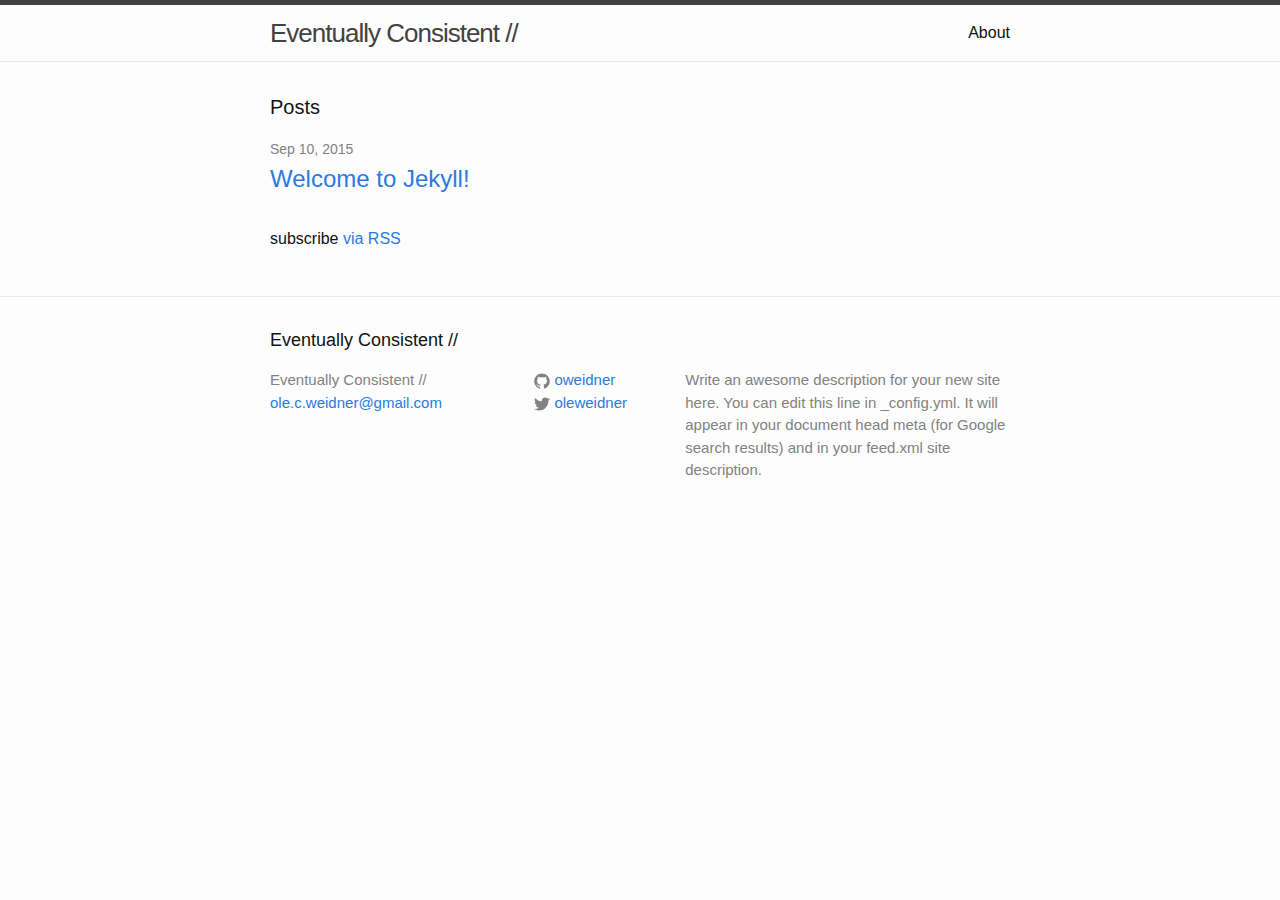
==== blog/index.html @ 5f10efd6 "bootstrapping my blog" ====
<!DOCTYPE html>
<html>

  <head>
  <meta charset="utf-8">
  <meta http-equiv="X-UA-Compatible" content="IE=edge">
  <meta name="viewport" content="width=device-width, initial-scale=1">

  <title>Eventually Consistent //</title>
  <meta name="description" content="Write an awesome description for your new site here. You can edit this line in _config.yml. It will appear in your document head meta (for Google search results) and in your feed.xml site description.
">

  <link rel="stylesheet" href="/blog/css/main.css">
  <link rel="canonical" href="http://oleweidner.com/blog/">
  <link rel="alternate" type="application/rss+xml" title="Eventually Consistent //" href="http://oleweidner.com/blog/feed.xml" />
</head>


  <body>

    <header class="site-header">

  <div class="wrapper">

    <a class="site-title" href="/blog/">Eventually Consistent //</a>

    <nav class="site-nav">
      <a href="#" class="menu-icon">
        <svg viewBox="0 0 18 15">
          <path fill="#424242" d="M18,1.484c0,0.82-0.665,1.484-1.484,1.484H1.484C0.665,2.969,0,2.304,0,1.484l0,0C0,0.665,0.665,0,1.484,0 h15.031C17.335,0,18,0.665,18,1.484L18,1.484z"/>
          <path fill="#424242" d="M18,7.516C18,8.335,17.335,9,16.516,9H1.484C0.665,9,0,8.335,0,7.516l0,0c0-0.82,0.665-1.484,1.484-1.484 h15.031C17.335,6.031,18,6.696,18,7.516L18,7.516z"/>
          <path fill="#424242" d="M18,13.516C18,14.335,17.335,15,16.516,15H1.484C0.665,15,0,14.335,0,13.516l0,0 c0-0.82,0.665-1.484,1.484-1.484h15.031C17.335,12.031,18,12.696,18,13.516L18,13.516z"/>
        </svg>
      </a>

      <div class="trigger">
        
          
          <a class="page-link" href="/blog/about/">About</a>
          
        
          
        
          
        
          
        
      </div>
    </nav>

  </div>

</header>


    <div class="page-content">
      <div class="wrapper">
        <div class="home">

  <h1 class="page-heading">Posts</h1>

  <ul class="post-list">
    
      <li>
        <span class="post-meta">Sep 10, 2015</span>

        <h2>
          <a class="post-link" href="/blog/jekyll/update/2015/09/10/welcome-to-jekyll.html">Welcome to Jekyll!</a>
        </h2>
      </li>
    
  </ul>

  <p class="rss-subscribe">subscribe <a href="/blog/feed.xml">via RSS</a></p>

</div>

      </div>
    </div>

    <footer class="site-footer">

  <div class="wrapper">

    <h2 class="footer-heading">Eventually Consistent //</h2>

    <div class="footer-col-wrapper">
      <div class="footer-col  footer-col-1">
        <ul class="contact-list">
          <li>Eventually Consistent //</li>
          <li><a href="mailto:ole.c.weidner@gmail.com">ole.c.weidner@gmail.com</a></li>
        </ul>
      </div>

      <div class="footer-col  footer-col-2">
        <ul class="social-media-list">
          
          <li>
            <a href="https://github.com/oweidner">
              <span class="icon  icon--github">
                <svg viewBox="0 0 16 16">
                  <path fill="#828282" d="M7.999,0.431c-4.285,0-7.76,3.474-7.76,7.761 c0,3.428,2.223,6.337,5.307,7.363c0.388,0.071,0.53-0.168,0.53-0.374c0-0.184-0.007-0.672-0.01-1.32 c-2.159,0.469-2.614-1.04-2.614-1.04c-0.353-0.896-0.862-1.135-0.862-1.135c-0.705-0.481,0.053-0.472,0.053-0.472 c0.779,0.055,1.189,0.8,1.189,0.8c0.692,1.186,1.816,0.843,2.258,0.645c0.071-0.502,0.271-0.843,0.493-1.037 C4.86,11.425,3.049,10.76,3.049,7.786c0-0.847,0.302-1.54,0.799-2.082C3.768,5.507,3.501,4.718,3.924,3.65 c0,0,0.652-0.209,2.134,0.796C6.677,4.273,7.34,4.187,8,4.184c0.659,0.003,1.323,0.089,1.943,0.261 c1.482-1.004,2.132-0.796,2.132-0.796c0.423,1.068,0.157,1.857,0.077,2.054c0.497,0.542,0.798,1.235,0.798,2.082 c0,2.981-1.814,3.637-3.543,3.829c0.279,0.24,0.527,0.713,0.527,1.437c0,1.037-0.01,1.874-0.01,2.129 c0,0.208,0.14,0.449,0.534,0.373c3.081-1.028,5.302-3.935,5.302-7.362C15.76,3.906,12.285,0.431,7.999,0.431z"/>
                </svg>
              </span>

              <span class="username">oweidner</span>
            </a>
          </li>
          

          
          <li>
            <a href="https://twitter.com/oleweidner">
              <span class="icon  icon--twitter">
                <svg viewBox="0 0 16 16">
                  <path fill="#828282" d="M15.969,3.058c-0.586,0.26-1.217,0.436-1.878,0.515c0.675-0.405,1.194-1.045,1.438-1.809
                  c-0.632,0.375-1.332,0.647-2.076,0.793c-0.596-0.636-1.446-1.033-2.387-1.033c-1.806,0-3.27,1.464-3.27,3.27 c0,0.256,0.029,0.506,0.085,0.745C5.163,5.404,2.753,4.102,1.14,2.124C0.859,2.607,0.698,3.168,0.698,3.767 c0,1.134,0.577,2.135,1.455,2.722C1.616,6.472,1.112,6.325,0.671,6.08c0,0.014,0,0.027,0,0.041c0,1.584,1.127,2.906,2.623,3.206 C3.02,9.402,2.731,9.442,2.433,9.442c-0.211,0-0.416-0.021-0.615-0.059c0.416,1.299,1.624,2.245,3.055,2.271 c-1.119,0.877-2.529,1.4-4.061,1.4c-0.264,0-0.524-0.015-0.78-0.046c1.447,0.928,3.166,1.469,5.013,1.469 c6.015,0,9.304-4.983,9.304-9.304c0-0.142-0.003-0.283-0.009-0.423C14.976,4.29,15.531,3.714,15.969,3.058z"/>
                </svg>
              </span>

              <span class="username">oleweidner</span>
            </a>
          </li>
          
        </ul>
      </div>

      <div class="footer-col  footer-col-3">
        <p class="text">Write an awesome description for your new site here. You can edit this line in _config.yml. It will appear in your document head meta (for Google search results) and in your feed.xml site description.
</p>
      </div>
    </div>

  </div>

</footer>


  </body>

</html>
---- blog/css/main.css ----
/**
 * Reset some basic elements
 */
body, h1, h2, h3, h4, h5, h6,
p, blockquote, pre, hr,
dl, dd, ol, ul, figure {
  margin: 0;
  padding: 0; }

/**
 * Basic styling
 */
body {
  font-family: Helvetica, Arial, sans-serif;
  font-size: 16px;
  line-height: 1.5;
  font-weight: 300;
  color: #111;
  background-color: #fdfdfd;
  -webkit-text-size-adjust: 100%; }

/**
 * Set `margin-bottom` to maintain vertical rhythm
 */
h1, h2, h3, h4, h5, h6,
p, blockquote, pre,
ul, ol, dl, figure,
.highlight {
  margin-bottom: 15px; }

/**
 * Images
 */
img {
  max-width: 100%;
  vertical-align: middle; }

/**
 * Figures
 */
figure > img {
  display: block; }

figcaption {
  font-size: 14px; }

/**
 * Lists
 */
ul, ol {
  margin-left: 30px; }

li > ul,
li > ol {
  margin-bottom: 0; }

/**
 * Headings
 */
h1, h2, h3, h4, h5, h6 {
  font-weight: 300; }

/**
 * Links
 */
a {
  color: #2a7ae2;
  text-decoration: none; }
  a:visited {
    color: #1756a9; }
  a:hover {
    color: #111;
    text-decoration: underline; }

/**
 * Blockquotes
 */
blockquote {
  color: #828282;
  border-left: 4px solid #e8e8e8;
  padding-left: 15px;
  font-size: 18px;
  letter-spacing: -1px;
  font-style: italic; }
  blockquote > :last-child {
    margin-bottom: 0; }

/**
 * Code formatting
 */
pre,
code {
  font-size: 15px;
  border: 1px solid #e8e8e8;
  border-radius: 3px;
  background-color: #eef; }

code {
  padding: 1px 5px; }

pre {
  padding: 8px 12px;
  overflow-x: scroll; }
  pre > code {
    border: 0;
    padding-right: 0;
    padding-left: 0; }

/**
 * Wrapper
 */
.wrapper {
  max-width: -webkit-calc(800px - (30px * 2));
  max-width: calc(800px - (30px * 2));
  margin-right: auto;
  margin-left: auto;
  padding-right: 30px;
  padding-left: 30px; }
  @media screen and (max-width: 800px) {
    .wrapper {
      max-width: -webkit-calc(800px - (30px));
      max-width: calc(800px - (30px));
      padding-right: 15px;
      padding-left: 15px; } }

/**
 * Clearfix
 */
.wrapper:after, .footer-col-wrapper:after {
  content: "";
  display: table;
  clear: both; }

/**
 * Icons
 */
.icon > svg {
  display: inline-block;
  width: 16px;
  height: 16px;
  vertical-align: middle; }
  .icon > svg path {
    fill: #828282; }

/**
 * Site header
 */
.site-header {
  border-top: 5px solid #424242;
  border-bottom: 1px solid #e8e8e8;
  min-height: 56px;
  position: relative; }

.site-title {
  font-size: 26px;
  line-height: 56px;
  letter-spacing: -1px;
  margin-bottom: 0;
  float: left; }
  .site-title, .site-title:visited {
    color: #424242; }

.site-nav {
  float: right;
  line-height: 56px; }
  .site-nav .menu-icon {
    display: none; }
  .site-nav .page-link {
    color: #111;
    line-height: 1.5; }
    .site-nav .page-link:not(:first-child) {
      margin-left: 20px; }
  @media screen and (max-width: 600px) {
    .site-nav {
      position: absolute;
      top: 9px;
      right: 30px;
      background-color: #fdfdfd;
      border: 1px solid #e8e8e8;
      border-radius: 5px;
      text-align: right; }
      .site-nav .menu-icon {
        display: block;
        float: right;
        width: 36px;
        height: 26px;
        line-height: 0;
        padding-top: 10px;
        text-align: center; }
        .site-nav .menu-icon > svg {
          width: 18px;
          height: 15px; }
          .site-nav .menu-icon > svg path {
            fill: #424242; }
      .site-nav .trigger {
        clear: both;
        display: none; }
      .site-nav:hover .trigger {
        display: block;
        padding-bottom: 5px; }
      .site-nav .page-link {
        display: block;
        padding: 5px 10px; } }

/**
 * Site footer
 */
.site-footer {
  border-top: 1px solid #e8e8e8;
  padding: 30px 0; }

.footer-heading {
  font-size: 18px;
  margin-bottom: 15px; }

.contact-list,
.social-media-list {
  list-style: none;
  margin-left: 0; }

.footer-col-wrapper {
  font-size: 15px;
  color: #828282;
  margin-left: -15px; }

.footer-col {
  float: left;
  margin-bottom: 15px;
  padding-left: 15px; }

.footer-col-1 {
  width: -webkit-calc(35% - (30px / 2));
  width: calc(35% - (30px / 2)); }

.footer-col-2 {
  width: -webkit-calc(20% - (30px / 2));
  width: calc(20% - (30px / 2)); }

.footer-col-3 {
  width: -webkit-calc(45% - (30px / 2));
  width: calc(45% - (30px / 2)); }

@media screen and (max-width: 800px) {
  .footer-col-1,
  .footer-col-2 {
    width: -webkit-calc(50% - (30px / 2));
    width: calc(50% - (30px / 2)); }

  .footer-col-3 {
    width: -webkit-calc(100% - (30px / 2));
    width: calc(100% - (30px / 2)); } }
@media screen and (max-width: 600px) {
  .footer-col {
    float: none;
    width: -webkit-calc(100% - (30px / 2));
    width: calc(100% - (30px / 2)); } }
/**
 * Page content
 */
.page-content {
  padding: 30px 0; }

.page-heading {
  font-size: 20px; }

.post-list {
  margin-left: 0;
  list-style: none; }
  .post-list > li {
    margin-bottom: 30px; }

.post-meta {
  font-size: 14px;
  color: #828282; }

.post-link {
  display: block;
  font-size: 24px; }

/**
 * Posts
 */
.post-header {
  margin-bottom: 30px; }

.post-title {
  font-size: 42px;
  letter-spacing: -1px;
  line-height: 1; }
  @media screen and (max-width: 800px) {
    .post-title {
      font-size: 36px; } }

.post-content {
  margin-bottom: 30px; }
  .post-content h2 {
    font-size: 32px; }
    @media screen and (max-width: 800px) {
      .post-content h2 {
        font-size: 28px; } }
  .post-content h3 {
    font-size: 26px; }
    @media screen and (max-width: 800px) {
      .post-content h3 {
        font-size: 22px; } }
  .post-content h4 {
    font-size: 20px; }
    @media screen and (max-width: 800px) {
      .post-content h4 {
        font-size: 18px; } }

/**
 * Syntax highlighting styles
 */
.highlight {
  background: #fff; }
  .highlight .c {
    color: #998;
    font-style: italic; }
  .highlight .err {
    color: #a61717;
    background-color: #e3d2d2; }
  .highlight .k {
    font-weight: bold; }
  .highlight .o {
    font-weight: bold; }
  .highlight .cm {
    color: #998;
    font-style: italic; }
  .highlight .cp {
    color: #999;
    font-weight: bold; }
  .highlight .c1 {
    color: #998;
    font-style: italic; }
  .highlight .cs {
    color: #999;
    font-weight: bold;
    font-style: italic; }
  .highlight .gd {
    color: #000;
    background-color: #fdd; }
  .highlight .gd .x {
    color: #000;
    background-color: #faa; }
  .highlight .ge {
    font-style: italic; }
  .highlight .gr {
    color: #a00; }
  .highlight .gh {
    color: #999; }
  .highlight .gi {
    color: #000;
    background-color: #dfd; }
  .highlight .gi .x {
    color: #000;
    background-color: #afa; }
  .highlight .go {
    color: #888; }
  .highlight .gp {
    color: #555; }
  .highlight .gs {
    font-weight: bold; }
  .highlight .gu {
    color: #aaa; }
  .highlight .gt {
    color: #a00; }
  .highlight .kc {
    font-weight: bold; }
  .highlight .kd {
    font-weight: bold; }
  .highlight .kp {
    font-weight: bold; }
  .highlight .kr {
    font-weight: bold; }
  .highlight .kt {
    color: #458;
    font-weight: bold; }
  .highlight .m {
    color: #099; }
  .highlight .s {
    color: #d14; }
  .highlight .na {
    color: #008080; }
  .highlight .nb {
    color: #0086B3; }
  .highlight .nc {
    color: #458;
    font-weight: bold; }
  .highlight .no {
    color: #008080; }
  .highlight .ni {
    color: #800080; }
  .highlight .ne {
    color: #900;
    font-weight: bold; }
  .highlight .nf {
    color: #900;
    font-weight: bold; }
  .highlight .nn {
    color: #555; }
  .highlight .nt {
    color: #000080; }
  .highlight .nv {
    color: #008080; }
  .highlight .ow {
    font-weight: bold; }
  .highlight .w {
    color: #bbb; }
  .highlight .mf {
    color: #099; }
  .highlight .mh {
    color: #099; }
  .highlight .mi {
    color: #099; }
  .highlight .mo {
    color: #099; }
  .highlight .sb {
    color: #d14; }
  .highlight .sc {
    color: #d14; }
  .highlight .sd {
    color: #d14; }
  .highlight .s2 {
    color: #d14; }
  .highlight .se {
    color: #d14; }
  .highlight .sh {
    color: #d14; }
  .highlight .si {
    color: #d14; }
  .highlight .sx {
    color: #d14; }
  .highlight .sr {
    color: #009926; }
  .highlight .s1 {
    color: #d14; }
  .highlight .ss {
    color: #990073; }
  .highlight .bp {
    color: #999; }
  .highlight .vc {
    color: #008080; }
  .highlight .vg {
    color: #008080; }
  .highlight .vi {
    color: #008080; }
  .highlight .il {
    color: #099; }
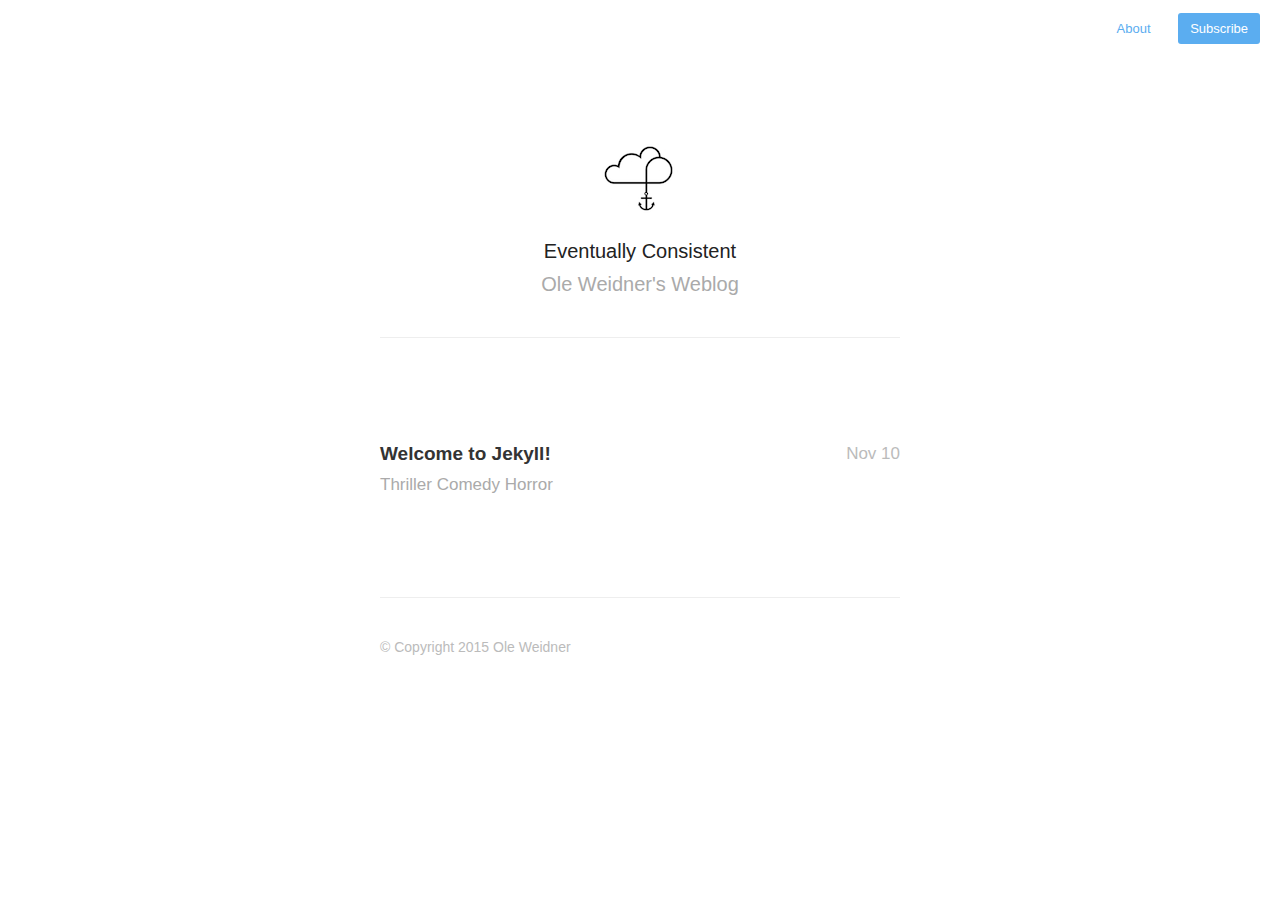
==== commit 89f4b5cd: "new blog theme" ====
--- a/blog/index.html
+++ b/blog/index.html
@@ -1,141 +1,78 @@
 <!DOCTYPE html>
-<html>
-
-  <head>
+<html lang="en">
+<head>
   <meta charset="utf-8">
-  <meta http-equiv="X-UA-Compatible" content="IE=edge">
+  <meta http-equiv="X-UA-Compatible" content="IE=edge,chrome=1">
   <meta name="viewport" content="width=device-width, initial-scale=1">
 
-  <title>Eventually Consistent //</title>
-  <meta name="description" content="Write an awesome description for your new site here. You can edit this line in _config.yml. It will appear in your document head meta (for Google search results) and in your feed.xml site description.
-">
+  <title>Eventually Consistent</title>
+  <link rel="shortcut icon" href="/blog/assets/images/favicon.ico">
+  <link rel="stylesheet" href="/blog/assets/css/style.css">
+  <link rel="alternate" type="application/rss+xml" title="My Blog" href="/blog/rss.xml">
+  <link rel="stylesheet" href="/blog/assets/css/highlight.css">
+</head>
+<body>
 
-  <link rel="stylesheet" href="/blog/css/main.css">
-  <link rel="canonical" href="http://oleweidner.com/blog/">
-  <link rel="alternate" type="application/rss+xml" title="Eventually Consistent //" href="http://oleweidner.com/blog/feed.xml" />
-</head>
+  <nav class="main-nav">
+    
+
+    
+        
+            <a href="/blog/about">About </a>
+        
+    
+    <a class="cta" href="/blog/feed.xml">Subscribe</a>
+</nav>
+
+  
+      <div class="profile">
+    <section id="wrapper">
+        <header id="header">
+        
+            <a href="/blog/about">
+                <img id="avatar" class="2x" src="/blog/assets/images/avatar.png"/>
+            </a>
+        
+            <h1>Eventually Consistent</h1>
+            <h2>Ole Weidner's Weblog</h2>
+        </header>
+    </section>
+</div>
+
+  
+
+  <section id="wrapper" class="home">
+    <ul id="post-list">
+    
+        <li>
+            <a href="/blog/2013/welcome-to-jekyll/"><aside class="dates">Nov 10</aside></a>
+            <a href="/blog/2013/welcome-to-jekyll/">Welcome to Jekyll! <h2>Thriller Comedy Horror</h2></a>
+        </li>
+    
+</ul>
 
 
-  <body>
+<footer id="footer">
+    <p class="small">© Copyright 2015 Ole Weidner</p>
+</footer>
+  </section>
 
-    <header class="site-header">
+  <script src="https://ajax.googleapis.com/ajax/libs/jquery/2.1.1/jquery.min.js"></script>
+  <script src="/blog/assets/js/main.js"></script>
+  <script src="/blog/assets/js/highlight.js"></script>
+  <script>hljs.initHighlightingOnLoad();</script>
 
-  <div class="wrapper">
+  <script>
+    (function(i,s,o,g,r,a,m){i['GoogleAnalyticsObject']=r;i[r]=i[r]||function(){
+    (i[r].q=i[r].q||[]).push(arguments)},i[r].l=1*new Date();a=s.createElement(o),
+    m=s.getElementsByTagName(o)[0];a.async=1;a.src=g;m.parentNode.insertBefore(a,m)
+    })(window,document,'script','//www.google-analytics.com/analytics.js','ga');
 
-    <a class="site-title" href="/blog/">Eventually Consistent //</a>
-
-    <nav class="site-nav">
-      <a href="#" class="menu-icon">
-        <svg viewBox="0 0 18 15">
-          <path fill="#424242" d="M18,1.484c0,0.82-0.665,1.484-1.484,1.484H1.484C0.665,2.969,0,2.304,0,1.484l0,0C0,0.665,0.665,0,1.484,0 h15.031C17.335,0,18,0.665,18,1.484L18,1.484z"/>
-          <path fill="#424242" d="M18,7.516C18,8.335,17.335,9,16.516,9H1.484C0.665,9,0,8.335,0,7.516l0,0c0-0.82,0.665-1.484,1.484-1.484 h15.031C17.335,6.031,18,6.696,18,7.516L18,7.516z"/>
-          <path fill="#424242" d="M18,13.516C18,14.335,17.335,15,16.516,15H1.484C0.665,15,0,14.335,0,13.516l0,0 c0-0.82,0.665-1.484,1.484-1.484h15.031C17.335,12.031,18,12.696,18,13.516L18,13.516z"/>
-        </svg>
-      </a>
-
-      <div class="trigger">
-        
-          
-          <a class="page-link" href="/blog/about/">About</a>
-          
-        
-          
-        
-          
-        
-          
-        
-      </div>
-    </nav>
-
-  </div>
-
-</header>
+    ga('create', 'UA-50420430-1', 'auto');
+    ga('send', 'pageview');
+  </script>
+</body>
+</html>
 
 
-    <div class="page-content">
-      <div class="wrapper">
-        <div class="home">
 
-  <h1 class="page-heading">Posts</h1>
-
-  <ul class="post-list">
-    
-      <li>
-        <span class="post-meta">Sep 10, 2015</span>
-
-        <h2>
-          <a class="post-link" href="/blog/jekyll/update/2015/09/10/welcome-to-jekyll.html">Welcome to Jekyll!</a>
-        </h2>
-      </li>
-    
-  </ul>
-
-  <p class="rss-subscribe">subscribe <a href="/blog/feed.xml">via RSS</a></p>
-
-</div>
-
-      </div>
-    </div>
-
-    <footer class="site-footer">
-
-  <div class="wrapper">
-
-    <h2 class="footer-heading">Eventually Consistent //</h2>
-
-    <div class="footer-col-wrapper">
-      <div class="footer-col  footer-col-1">
-        <ul class="contact-list">
-          <li>Eventually Consistent //</li>
-          <li><a href="mailto:ole.c.weidner@gmail.com">ole.c.weidner@gmail.com</a></li>
-        </ul>
-      </div>
-
-      <div class="footer-col  footer-col-2">
-        <ul class="social-media-list">
-          
-          <li>
-            <a href="https://github.com/oweidner">
-              <span class="icon  icon--github">
-                <svg viewBox="0 0 16 16">
-                  <path fill="#828282" d="M7.999,0.431c-4.285,0-7.76,3.474-7.76,7.761 c0,3.428,2.223,6.337,5.307,7.363c0.388,0.071,0.53-0.168,0.53-0.374c0-0.184-0.007-0.672-0.01-1.32 c-2.159,0.469-2.614-1.04-2.614-1.04c-0.353-0.896-0.862-1.135-0.862-1.135c-0.705-0.481,0.053-0.472,0.053-0.472 c0.779,0.055,1.189,0.8,1.189,0.8c0.692,1.186,1.816,0.843,2.258,0.645c0.071-0.502,0.271-0.843,0.493-1.037 C4.86,11.425,3.049,10.76,3.049,7.786c0-0.847,0.302-1.54,0.799-2.082C3.768,5.507,3.501,4.718,3.924,3.65 c0,0,0.652-0.209,2.134,0.796C6.677,4.273,7.34,4.187,8,4.184c0.659,0.003,1.323,0.089,1.943,0.261 c1.482-1.004,2.132-0.796,2.132-0.796c0.423,1.068,0.157,1.857,0.077,2.054c0.497,0.542,0.798,1.235,0.798,2.082 c0,2.981-1.814,3.637-3.543,3.829c0.279,0.24,0.527,0.713,0.527,1.437c0,1.037-0.01,1.874-0.01,2.129 c0,0.208,0.14,0.449,0.534,0.373c3.081-1.028,5.302-3.935,5.302-7.362C15.76,3.906,12.285,0.431,7.999,0.431z"/>
-                </svg>
-              </span>
-
-              <span class="username">oweidner</span>
-            </a>
-          </li>
-          
-
-          
-          <li>
-            <a href="https://twitter.com/oleweidner">
-              <span class="icon  icon--twitter">
-                <svg viewBox="0 0 16 16">
-                  <path fill="#828282" d="M15.969,3.058c-0.586,0.26-1.217,0.436-1.878,0.515c0.675-0.405,1.194-1.045,1.438-1.809
-                  c-0.632,0.375-1.332,0.647-2.076,0.793c-0.596-0.636-1.446-1.033-2.387-1.033c-1.806,0-3.27,1.464-3.27,3.27 c0,0.256,0.029,0.506,0.085,0.745C5.163,5.404,2.753,4.102,1.14,2.124C0.859,2.607,0.698,3.168,0.698,3.767 c0,1.134,0.577,2.135,1.455,2.722C1.616,6.472,1.112,6.325,0.671,6.08c0,0.014,0,0.027,0,0.041c0,1.584,1.127,2.906,2.623,3.206 C3.02,9.402,2.731,9.442,2.433,9.442c-0.211,0-0.416-0.021-0.615-0.059c0.416,1.299,1.624,2.245,3.055,2.271 c-1.119,0.877-2.529,1.4-4.061,1.4c-0.264,0-0.524-0.015-0.78-0.046c1.447,0.928,3.166,1.469,5.013,1.469 c6.015,0,9.304-4.983,9.304-9.304c0-0.142-0.003-0.283-0.009-0.423C14.976,4.29,15.531,3.714,15.969,3.058z"/>
-                </svg>
-              </span>
-
-              <span class="username">oleweidner</span>
-            </a>
-          </li>
-          
-        </ul>
-      </div>
-
-      <div class="footer-col  footer-col-3">
-        <p class="text">Write an awesome description for your new site here. You can edit this line in _config.yml. It will appear in your document head meta (for Google search results) and in your feed.xml site description.
-</p>
-      </div>
-    </div>
-
-  </div>
-
-</footer>
-
-
-  </body>
-
-</html>
--- a/blog/assets/css/style.css
+++ b/blog/assets/css/style.css
@@ -0,0 +1,644 @@
+/* Reset */
+html,body,div,span,applet,object,iframe,h1,h2,h3,h4,h5,h6,p,blockquote,pre,a,abbr,acronym,address,big,cite,code,del,dfn,em,img,ins,kbd,q,s,samp,small,strike,strong,sub,sup,tt,var,b,u,i,center,dl,dt,dd,ol,ul,li,fieldset,form,label,legend,table,caption,tbody,tfoot,thead,tr,th,td,article,aside,canvas,details,embed,figure,figcaption,footer,header,hgroup,menu,nav,output,ruby,section,summary,time,mark,audio,video{border:0;font-size:100%;font:inherit;vertical-align:baseline;margin:0;padding:0}article,aside,details,figcaption,figure,footer,header,hgroup,menu,nav,section{display:block}body{line-height:1}blockquote,q{quotes:none}blockquote:before,blockquote:after,q:before,q:after{content:none}table{border-collapse:collapse;border-spacing:0}
+*, *:before, *:after { -moz-box-sizing: border-box; -webkit-box-sizing: border-box; box-sizing: border-box; }
+
+/* Clearfix */
+.clearfix:after {
+	content: "";
+	display: table;
+	clear: both;
+}
+.hidden { display: none; }
+
+/* Icons */
+@font-face {
+	font-family: 'icons';
+		src: url('../fonts/icons.eot');
+		src: url('../fonts/icons.eot#iefix') format('embedded-opentype'),
+		url('../fonts/icons.woff') format('woff'),
+		url('../fonts/icons.ttf') format('truetype'),
+		url('../fonts/icons.svg#icons') format('svg');
+	font-weight: normal;
+	font-style: normal;
+}
+
+[class^="icon-"]:before, [class*=" icon-"]:before {
+	font-family: "icons";
+	font-style: normal;
+	font-weight: normal;
+	speak: none;
+	display: inline-block;
+	text-decoration: inherit;
+	text-align: center;
+	font-variant: normal;
+	text-transform: none;
+	line-height: 1em;
+}
+.icon-facebook:before { content: '\e802'; }
+.icon-facebook-squared:before { content: '\e800'; }
+.icon-twitter:before { content: '\e801'; }
+.icon-twitter-1:before { content: '\e804'; }
+.icon-facebook-circled:before { content: '\e805'; }
+.icon-twitter-circled:before { content: '\e806'; }
+.icon-facebook-rect:before { content: '\e803'; }
+
+/* Spacing */
+.post h1, h3, h4, h5, p, .post-body ul, #post-list li, pre {
+margin-bottom: 20px;
+}
+
+/* Base */
+html, body { height: 100%; }
+
+body {
+	font:16px/1 "Helvetica Neue", Helvetica, Arial, sans-serif;
+	color: #666;
+	-webkit-font-smoothing: antialiased;
+	text-rendering: optimizeLegibility;
+}
+
+h1 {
+	font-size: 30px;
+	letter-spacing: -1px;
+	color: #222;
+	font-weight: bold;
+}
+
+h2 {
+	font: italic 19px/1.3em Georgia,serif;
+	color: #bbb;
+}
+
+.profile #wrapper {
+	padding: 100px 40px 0px;
+	max-width: 600px;
+	margin: 0 auto;
+}
+
+.profile #header {
+	border-bottom: 1px solid #eee;
+	margin-bottom: 40px;
+	padding-bottom: 40px;
+	text-align: center;
+	position: relative;
+}
+
+.profile #avatar {
+	display: inline-block;
+	width: 80px;
+	height: 80px;
+	border-radius: 50%;
+	margin-bottom: 20px;
+}
+
+.profile h1 {
+	font-weight: 400;
+	letter-spacing: 0px;
+	font-size: 20px;
+	color: #222;
+}
+
+.profile h2 {
+	font-size: 20px;
+	  font-weight: 300;
+	  color: #aaa;
+	  margin-top: 10px;
+	  font-family: 'Helvetica Neue', Helvetica, Arial, sans-serif;
+	  font-style: normal;
+
+}
+
+nav.main-nav {
+	padding: 20px 20px 0;
+
+	/*max-width: 600px;*/
+	/*width:100%;*/
+	background: #fff;
+	background: rgba(255,255,255,.90);
+	margin: 0 auto;
+	text-align: right;
+	/*position: fixed;*/
+	z-index: 100;
+}
+
+nav.main-nav a {
+	top: 8px;
+	right: 6px;
+	padding: 8px 12px;
+	color: #5badf0;
+	font-size: 13px;
+	/*font-weight: bold;*/
+	line-height: 1.35;
+	border-radius: 3px;
+
+}
+nav.main-nav a.cta {
+	background: #5badf0;
+	color: #fff;
+	margin-left: 12px;
+}
+
+#wrapper {
+  max-width: 600px;
+  margin: 0 auto;
+  padding: 60px 40px 100px 40px;
+}
+
+#wrapper.home {
+	max-width: 600px;
+	margin: 0 auto;
+	padding: 0px 40px 20px 40px;
+}
+
+.home #avatar {
+	float: right;
+	width: 40px;
+	height: 40px;
+	border-radius: 50%;
+}
+
+/* Typography */
+/*Accent color*/
+a,
+#title,
+#post-list a:hover,
+#post-list li:hover .dates,
+#title:hover {
+	text-decoration: none;
+	color: #5badf0;
+	color: #5694f1;
+}
+
+p a { color: #5694f1; }
+
+/*Transitions*/
+a,
+#post-nav a,
+#post-list a	{
+	-webkit-transition: all 0.15s ease;
+	-moz-transition: all 0.15s ease;
+	-ms-transition: all 0.15s ease;
+	-o-transition: all 0.15s ease;
+	transition: all 0.15s ease;
+}
+
+ul 	{ margin:0; padding:0; }
+li	{ list-style-type:circle; list-style-position:inside; }
+
+/* Line Height */
+#post-body, p { line-height:1.7; }
+
+b, strong { font-weight: 500;
+  color: #1E2025; }
+em, i { font-style: italic; }
+
+#title {
+	display: inline-block;
+	line-height: 100%;
+	font-weight: 500;
+	font-size: 19px;
+	margin: 0;
+	padding-bottom: 20px;
+}
+
+.description {
+	float: right;
+	font: italic 14px/1.4em Georgia,serif;
+	color: #aaa;
+}
+
+
+
+.home h1 {
+	font-size: 30px;
+	letter-spacing: -1px;
+	color: #222;
+	font-weight: bold;
+}
+
+.home h2 {
+	font: italic 19px/1.3em Georgia,serif;
+	color: #bbb;
+}
+
+.post header {
+	text-align:center;
+
+}
+
+.post h1 {
+	margin-bottom: 20px;
+	color: #222;
+	font: 300 32px/1.4em "Helvetica Neue", Helvetica,Arial,sans-serif;
+}
+
+.post h2 {
+	margin-bottom: 40px;
+	  font: 300 24px/1.5 "Helvetica Neue",Helvetica,Arial,sans-serif;
+	  color: #111;
+}
+
+
+.post h2.headline {
+	/*font: italic 22px/1.3em Georgia,serif;*/
+	font: normal 13px/1.5em "Helvetica Neue",Helvetica,Arial,sans-serif;
+	margin: -5px 0 40px 0;
+	color: #b2b9be;
+	  font-size: 13px;
+	  text-transform: uppercase;
+	  letter-spacing: 2px;
+	  /*margin-top: 15px;*/
+	  display: inline-block;
+}
+
+#post-list h2 {
+	font: normal 17px/1.5em "Helvetica Neue",Helvetica,Arial,sans-serif;
+	color: #aaa;
+	max-width: 400px;
+	margin-top: 2px;
+}
+
+h3, h4, h5 { color:#333; }
+
+h3 { font-size:20px; font-weight: 400; }
+h4 { font-size:16px; font-weight:bold; }
+h5 { font-size:15px; font-weight: bold; }
+
+h6 {
+	font-size: 13px;
+	font-weight: bold;
+	color: #666;
+	margin-bottom: 6px;
+}
+
+p.small {
+	color: #bbb;
+	font-size: 14px;
+	line-height: 1.5;
+	display: block;
+}
+
+blockquote {
+	padding-left: 15px;
+	border-left: 3px solid #eee;
+}
+
+hr {
+	display: block;
+	border: none;
+	height: 1px;
+	margin: 40px auto;
+	background: #eee;
+}
+
+span.code { font-family:Menlo, Monaco, Courier; background-color:#EEE; font-size:14px; }
+
+pre	{
+	font-family:Menlo, Monaco, Courier;
+	white-space:pre-wrap;
+	/*border: 1px solid #ddd;*/
+	padding:20px;
+	background-color:#fdfdfd;
+	/*font-size:14px;*/
+	overflow:auto;
+	border-radius: 3px;
+	background: #272b2d;
+	  font-family: 'Source Code Pro',Menlo,monospace;
+	  font-size: 13px;
+	  line-height: 1.5em;
+	  font-weight: 500;
+	color: #d0d4d7;
+
+}
+
+table {
+	width: 100%;
+	margin: 40px 0;
+	border-collapse: collapse;
+	font-size: 13px;
+	line-height: 1.5em;
+}
+
+th,td {
+	text-align: left;
+	padding-right: 20px;
+	vertical-align: top;
+}
+
+table td,td {
+	border-spacing: none;
+	border-style: solid;
+	padding: 10px 15px;
+	border-width: 1px 0 0 0;
+}
+
+tr>td {
+	border-top: 1px solid #eaeaea;
+}
+
+tr:nth-child(odd)>td {
+	background: #fcfcfc;
+}
+
+thead th,th {
+	text-align: left;
+	padding: 10px 15px;
+	height: 20px;
+	font-size: 13px;
+	font-weight: bold;
+	color: #444;
+	border-bottom: 1px solid #dadadc;
+	cursor: default;
+	white-space: nowrap;
+}
+
+img {
+	width: 100%;
+	max-width: 100%;
+	border-radius: 3px;
+}
+
+/* Made with Cactus Badge */
+#badge {
+	position: absolute;
+	bottom: 8px;
+	right: 8px;
+	height: 48px;
+	width: 48px;
+}
+
+/*=========================================
+Post List
+=========================================== */
+#post-list,#archive-list {
+	margin-top: 100px;
+}
+
+#post-list li,#archive-list li {
+	list-style-type: none;
+}
+
+#post-list li:last-child {
+	margin-bottom: 0;
+}
+
+#post-list li+li {
+	padding-top: 20px;
+	border-top: 1px solid #eee;
+}
+
+#post-list a {
+	color: #333;
+	display: block;
+	font: bold 19px/1.7 "Helvetica Neue",helvetica,Arial,sans-serif;
+}
+
+#post-list .dates {
+	float: right;
+	position: relative;
+	top: 1px;
+	font: 300 17px/1.8 "Helvetica Neue",helvetica,Arial,sans-serif;
+	color: #bbb;
+}
+
+#post-list-footer {
+	border-top: 1px solid #eee;
+	margin-top: 20px;
+	padding-top: 100px;
+}
+
+#archive-link {
+	display: inline-block;
+	font-size: 13px;
+	font-weight: bold;
+	border-radius: 4px;
+	padding: 3px 10px 6px;
+	box-shadow: 0 0 0 1px hsla(207,83%,80%,1);
+}
+
+#archive-link:hover {
+	background: #5694f1;
+	color: #fff;
+	box-shadow: 0 0 0 1px #5694f1;
+}
+
+#archive-link span {
+	position: relative;
+	top: 0;
+	font-size: 17px;
+}
+
+#footer {
+	box-shadow: inset 0 1px 0 #eee;
+	padding: 40px 0 0 0;
+	margin-top: 100px;
+}
+
+/* Post Page */
+#header {
+	border-bottom: 1px solid #eee;
+}
+
+.post {
+	margin: 80px 0 0 0;
+}
+
+#post-meta {
+	font-size: 13px;
+	font-weight: bold;
+	line-height: 1.4;
+	border-top: 1px solid #eee;
+	padding-top: 40px;
+	margin-bottom: 40px;
+	padding-bottom: 40px;
+	margin-top: 40px;
+	color:#444;
+	border-bottom: 1px solid #eee;
+}
+
+#post-meta div span {
+	color: #aaa;
+	font-weight: 500;
+	display: block;
+}
+
+#post-meta div span.dark {
+	color: #1E2025;
+
+}
+
+#post-meta div {
+	margin: 0 25px 0 0;
+	float: left;
+}
+
+#sharing {
+	float: right;
+	margin: -2px;
+}
+
+#sharing a {
+	font-size: 20px;
+	font-size: 23px;
+	margin-left: 1px;
+	margin-top: 4px;
+	color: #d4d4d4;
+	display: inline-block;
+	vertical-align: middle;
+}
+
+#sharing a:hover {
+	/*color: #444;*/
+	opacity: 0.8;
+}
+
+/* Post Navigation */
+#post-nav {
+	border-top:1px solid #eee;
+	text-align:center;
+	padding-top:20px;
+	font-size:13px;
+	font-weight:500;
+	margin-top: 40px;
+}
+
+#post-nav span {
+	-webkit-transition: all 0.1s linear;
+	-moz-transition: all 0.1s linear;
+	-ms-transition: all 0.1s linear;
+	-o-transition: all 0.1s linear;
+	transition: all 0.1s linear;
+	position: relative;
+}
+
+#post-nav span.prev {
+	float: left;
+}
+
+#post-nav span.next {
+	float: right;
+}
+
+#post-nav span .arrow {
+	position: relative;
+	padding: 1px;
+}
+
+#post-nav span.prev:hover .arrow {
+	left: -4px;
+}
+
+#post-nav span.next:hover .arrow {
+	right: -4px;
+}
+
+#post-nav span.prev:hover {
+	left: -3px;
+}
+
+#post-nav span.next:hover {
+	right: -3px;
+}
+
+/* Archive */
+h1.archive {
+	margin-bottom: 0px;
+}
+
+h2.month {
+	width: 100%;
+	font: bold 13px/1 "Helvetica Neue",helvetica,Arial,sans-serif;
+	text-transform: uppercase;
+	margin-top: 40px;
+	margin-bottom: 10px;
+	padding-bottom: 10px;
+	border-bottom: 1px solid #eee;
+}
+
+#archive-list li:last-child {
+	margin-bottom: 0;
+}
+
+#archive-list a {
+	display: block;
+	font: bold 17px/1.7 "Helvetica Neue",helvetica,Arial,sans-serif;
+	color: #333;
+}
+
+#archive-list .dates {
+	float: right;
+	position: relative;
+	top: 1px;
+	font: 300 17px/1.7 "Helvetica Neue",helvetica,Arial,sans-serif;
+	color: #bbb;
+}
+
+#archive-list li a:hover,#archive-list li:hover .dates {
+	color: #5694f1;
+}
+
+#post-meta img.avatar {
+  height: 36px;
+  width: 36px;
+  float: left;
+  border-radius: 50%;
+  margin-top: 3px;
+  margin-right: 20px;
+  box-shadow: 0 0 0 3px #fff, 0 0 0 4px #eee;
+}
+
+#post-list.archive.readmore h3{
+
+	  font: 400 20px "Helvetica Neue", Helvetica,Arial,sans-serif;
+	  margin-bottom: 30px;
+}
+
+#post-list.archive.readmore a{
+	font: 400 16px/1.6 "Helvetica Neue",helvetica,Arial,sans-serif;
+	color: #5694f1;
+}
+
+#post-list.archive.readmore a:hover{
+	opacity: 0.8;
+}
+
+#post-list.archive.readmore .dates{
+	font: 300 16px/1.6 "Helvetica Neue",helvetica,Arial,sans-serif;
+}
+#sharing a.facebook {
+  background: #4361b3;
+}
+#sharing a.twitter {
+  background: #4fafed;
+}
+
+#sharing a {
+  font-size: 20px;
+  font-size: 13px;
+  font-weight: bold;
+  color: #fff;
+  padding: 6px 10px;
+  border-radius: 4px;
+  margin-left: 2px;
+}
+
+/* Media Queries */
+@media screen and (max-width: 540px) {
+	#wrapper { padding:20px 20px 20px 20px;}
+	#header { margin-bottom: 60px; border-bottom: 1px solid #eee; }
+	.post { margin: 40px 0; }
+	#footer { margin-top: 60px; }
+
+	#post-list, #archive-list { margin-top: 0; }
+	#post-meta { margin-top: 60px; }
+
+	#title { font-size: 17px; }
+	#post-list .dates { display: none; }
+
+	#post-list-footer { margin-top: 20px; padding-top: 40px; }
+
+	h1 { font-size: 26px; }
+	.post h2.headline { font-size: 13px; }
+	.post h1 { font-size:24px; }
+	.post h2 { font-size:20px; }
+}--- a/blog/assets/css/highlight.css
+++ b/blog/assets/css/highlight.css
@@ -0,0 +1,107 @@
+/*
+  IR_Black style (c) Vasily Mikhailitchenko <vaskas@programica.ru>
+*/
+
+.hljs {
+  display: block;
+  overflow-x: auto;
+  /*padding: 0.5em;*/
+  background: #272b2d;
+  color: #d0d0d0;
+  -webkit-text-size-adjust: none;
+}
+
+.hljs-shebang,
+.hljs-comment {
+  color: #777279;
+}
+
+.hljs-keyword,
+.hljs-tag,
+.tex .hljs-command,
+.hljs-request,
+.hljs-status,
+.clojure .hljs-attribute {
+  color: #ebde68;
+}
+
+.hljs-sub .hljs-keyword,
+.method,
+.hljs-list .hljs-title,
+.nginx .hljs-title {
+  color: #ffffb6;
+}
+
+.hljs-string,
+.hljs-tag .hljs-value,
+.hljs-cdata,
+.hljs-filter .hljs-argument,
+.hljs-attr_selector,
+.apache .hljs-cbracket,
+.hljs-date,
+.coffeescript .hljs-attribute {
+  color: #c1ef65;
+}
+
+.hljs-subst {
+  color: #daefa3;
+}
+
+.hljs-regexp {
+  color: #e9c062;
+}
+
+.hljs-title,
+.hljs-sub .hljs-identifier,
+.hljs-pi,
+.hljs-decorator,
+.tex .hljs-special,
+.hljs-type,
+.hljs-constant,
+.smalltalk .hljs-class,
+.hljs-doctag,
+.nginx .hljs-built_in {
+  color: #c1ef65;
+}
+
+.hljs-symbol,
+.ruby .hljs-symbol .hljs-string,
+.hljs-number,
+.hljs-variable,
+.vbscript,
+.hljs-literal,
+.hljs-name {
+  color: #77bcd7;
+}
+
+.css .hljs-tag {
+  color: #96cbfe;
+}
+
+.css .hljs-rule .hljs-property,
+.css .hljs-id {
+  color: #ffffb6;
+}
+
+.css .hljs-class {
+  color: #fff;
+}
+
+.hljs-hexcolor {
+  color: #c6c5fe;
+}
+
+.hljs-number {
+  color:#77bcd7;
+}
+
+.coffeescript .javascript,
+.javascript .xml,
+.tex .hljs-formula,
+.xml .javascript,
+.xml .vbscript,
+.xml .css,
+.xml .hljs-cdata {
+  opacity: 0.7;
+}
+
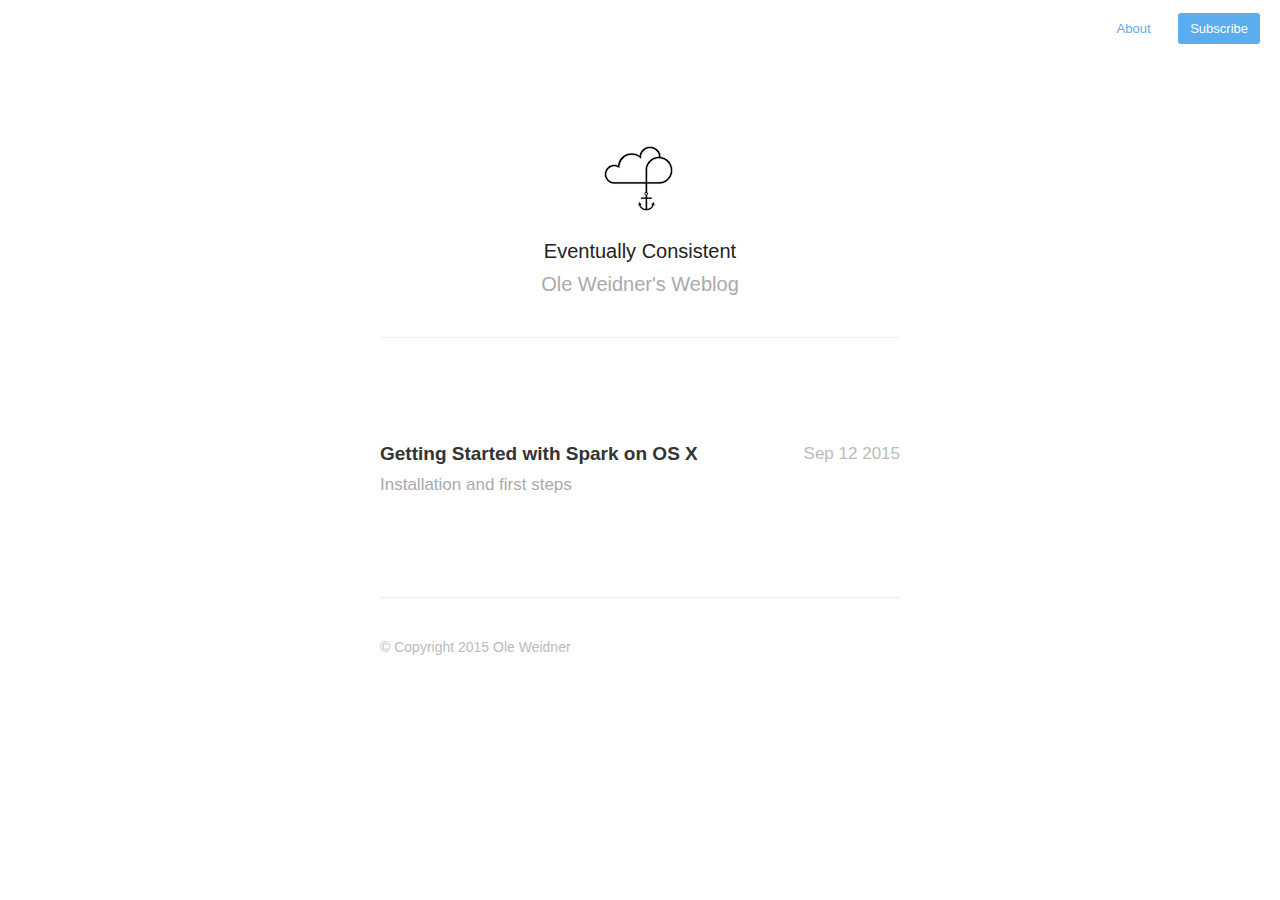
==== commit 782fe081: "update" ====
--- a/blog/index.html
+++ b/blog/index.html
@@ -18,20 +18,21 @@
 
     
         
-            <a href="/blog/about">About </a>
+            <a href="http://oleweidner.com">About </a>
         
     
     <a class="cta" href="/blog/feed.xml">Subscribe</a>
 </nav>
+
 
   
       <div class="profile">
     <section id="wrapper">
         <header id="header">
         
-            <a href="/blog/about">
+            <!-- <a href="/blog/about"> -->
                 <img id="avatar" class="2x" src="/blog/assets/images/avatar.png"/>
-            </a>
+            <!-- </a> -->
         
             <h1>Eventually Consistent</h1>
             <h2>Ole Weidner's Weblog</h2>
@@ -45,11 +46,12 @@
     <ul id="post-list">
     
         <li>
-            <a href="/blog/2013/welcome-to-jekyll/"><aside class="dates">Nov 10</aside></a>
-            <a href="/blog/2013/welcome-to-jekyll/">Welcome to Jekyll! <h2>Thriller Comedy Horror</h2></a>
+            <a href="/blog/2015/getting-started-with-spark-on-osx/"><aside class="dates">Sep 12 2015</aside></a>
+            <a href="/blog/2015/getting-started-with-spark-on-osx/">Getting Started with Spark on OS X <h2>Installation and first steps</h2></a>
         </li>
     
 </ul>
+
 
 
 <footer id="footer">
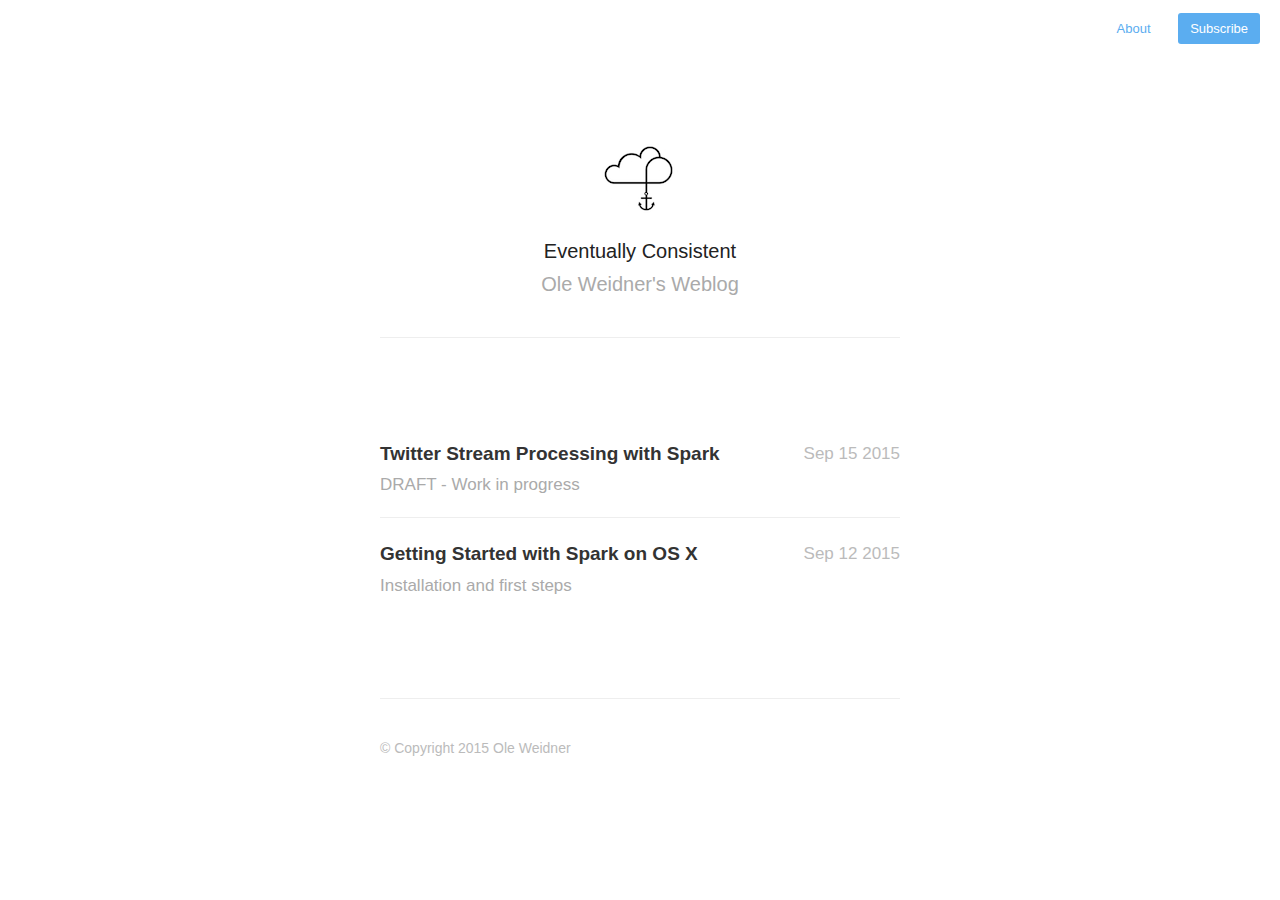
==== commit f821f874: "some tweaks'n'things" ====
--- a/blog/index.html
+++ b/blog/index.html
@@ -46,6 +46,11 @@
     <ul id="post-list">
     
         <li>
+            <a href="/blog/2015/spark-streaming/"><aside class="dates">Sep 15 2015</aside></a>
+            <a href="/blog/2015/spark-streaming/">Twitter Stream Processing with Spark <h2>DRAFT - Work in progress</h2></a>
+        </li>
+    
+        <li>
             <a href="/blog/2015/getting-started-with-spark-on-osx/"><aside class="dates">Sep 12 2015</aside></a>
             <a href="/blog/2015/getting-started-with-spark-on-osx/">Getting Started with Spark on OS X <h2>Installation and first steps</h2></a>
         </li>
--- a/blog/assets/css/style.css
+++ b/blog/assets/css/style.css
@@ -67,6 +67,16 @@
 h2 {
 	font: italic 19px/1.3em Georgia,serif;
 	color: #bbb;
+}
+
+.image-box {
+	box-shadow: 0 0 16px;
+}
+
+.image-caption {
+	font-size: 12px;
+	display: block ;
+	text-align: right;
 }
 
 .profile #wrapper {
@@ -641,4 +651,4 @@
 	.post h2.headline { font-size: 13px; }
 	.post h1 { font-size:24px; }
 	.post h2 { font-size:20px; }
-}+}
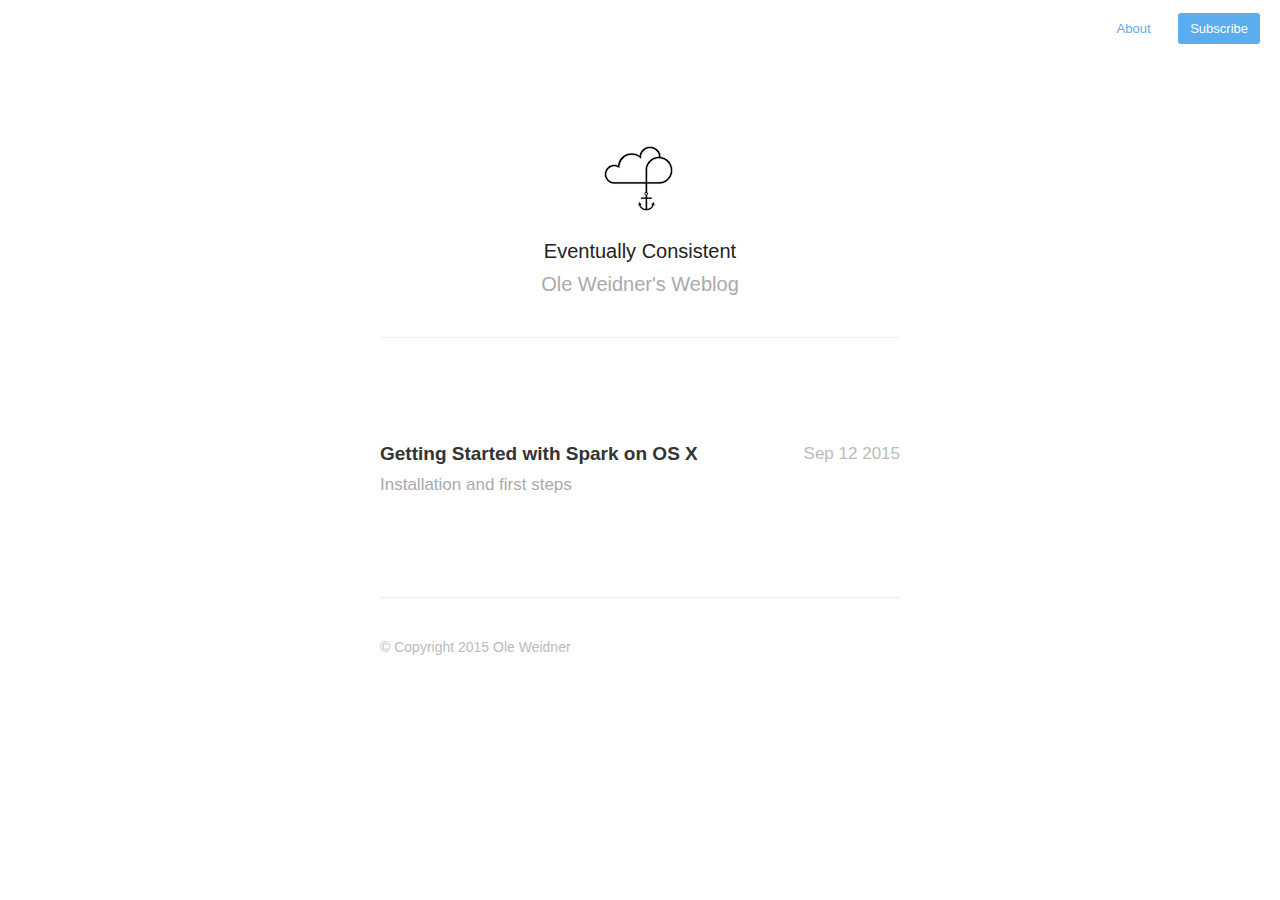
==== commit 88ee030a: "fixed code highlight" ====
--- a/blog/index.html
+++ b/blog/index.html
@@ -46,11 +46,6 @@
     <ul id="post-list">
     
         <li>
-            <a href="/blog/2015/spark-streaming/"><aside class="dates">Sep 15 2015</aside></a>
-            <a href="/blog/2015/spark-streaming/">Twitter Stream Processing with Spark <h2>DRAFT - Work in progress</h2></a>
-        </li>
-    
-        <li>
             <a href="/blog/2015/getting-started-with-spark-on-osx/"><aside class="dates">Sep 12 2015</aside></a>
             <a href="/blog/2015/getting-started-with-spark-on-osx/">Getting Started with Spark on OS X <h2>Installation and first steps</h2></a>
         </li>
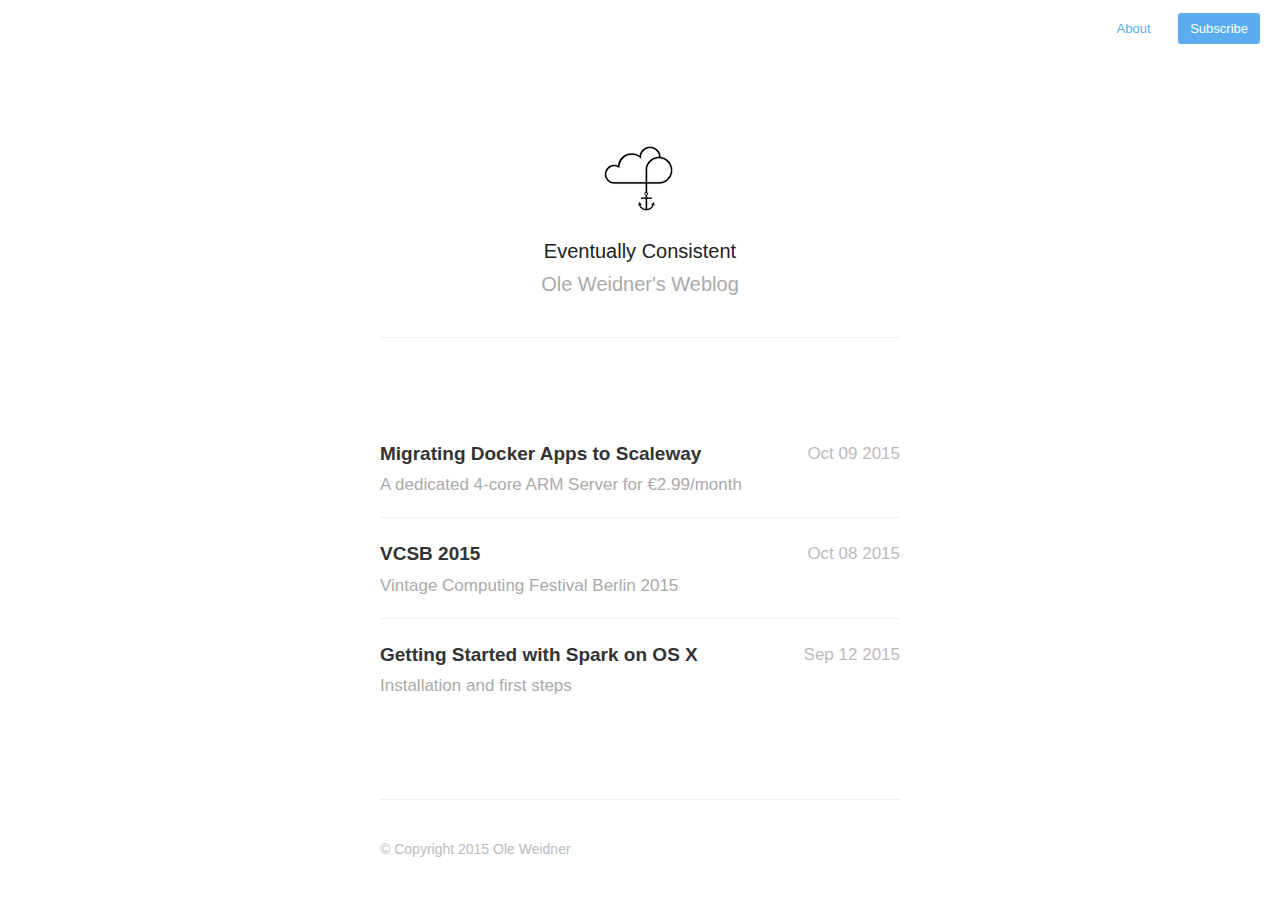
==== commit 2bb5ba86: "two more posts" ====
--- a/blog/index.html
+++ b/blog/index.html
@@ -46,6 +46,16 @@
     <ul id="post-list">
     
         <li>
+            <a href="/blog/2015/migrating-docker-apps-to-scaleway/"><aside class="dates">Oct 09 2015</aside></a>
+            <a href="/blog/2015/migrating-docker-apps-to-scaleway/">Migrating Docker Apps to Scaleway <h2>A dedicated 4-core ARM Server for €2.99/month</h2></a>
+        </li>
+    
+        <li>
+            <a href="/blog/2015/vintag-computing-festival-berlin/"><aside class="dates">Oct 08 2015</aside></a>
+            <a href="/blog/2015/vintag-computing-festival-berlin/">VCSB 2015 <h2>Vintage Computing Festival Berlin 2015</h2></a>
+        </li>
+    
+        <li>
             <a href="/blog/2015/getting-started-with-spark-on-osx/"><aside class="dates">Sep 12 2015</aside></a>
             <a href="/blog/2015/getting-started-with-spark-on-osx/">Getting Started with Spark on OS X <h2>Installation and first steps</h2></a>
         </li>
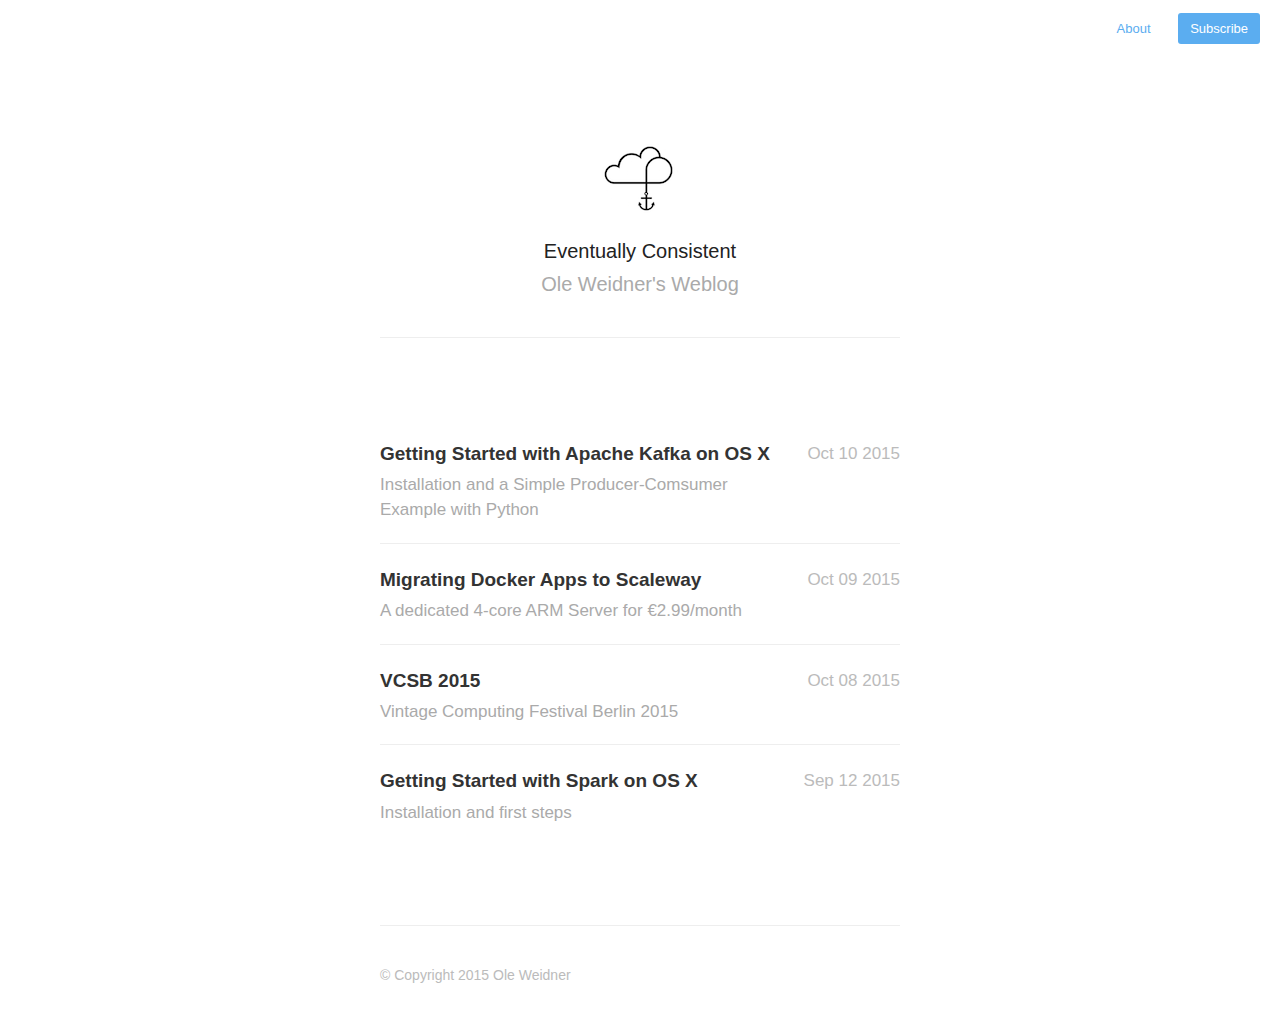
==== commit d8ffce55: "kafka post" ====
--- a/blog/index.html
+++ b/blog/index.html
@@ -46,6 +46,11 @@
     <ul id="post-list">
     
         <li>
+            <a href="/blog/2015/getting-started-with-kafka-on-osx/"><aside class="dates">Oct 10 2015</aside></a>
+            <a href="/blog/2015/getting-started-with-kafka-on-osx/">Getting Started with Apache Kafka on OS X <h2>Installation and a Simple Producer-Comsumer Example with Python</h2></a>
+        </li>
+    
+        <li>
             <a href="/blog/2015/migrating-docker-apps-to-scaleway/"><aside class="dates">Oct 09 2015</aside></a>
             <a href="/blog/2015/migrating-docker-apps-to-scaleway/">Migrating Docker Apps to Scaleway <h2>A dedicated 4-core ARM Server for €2.99/month</h2></a>
         </li>
